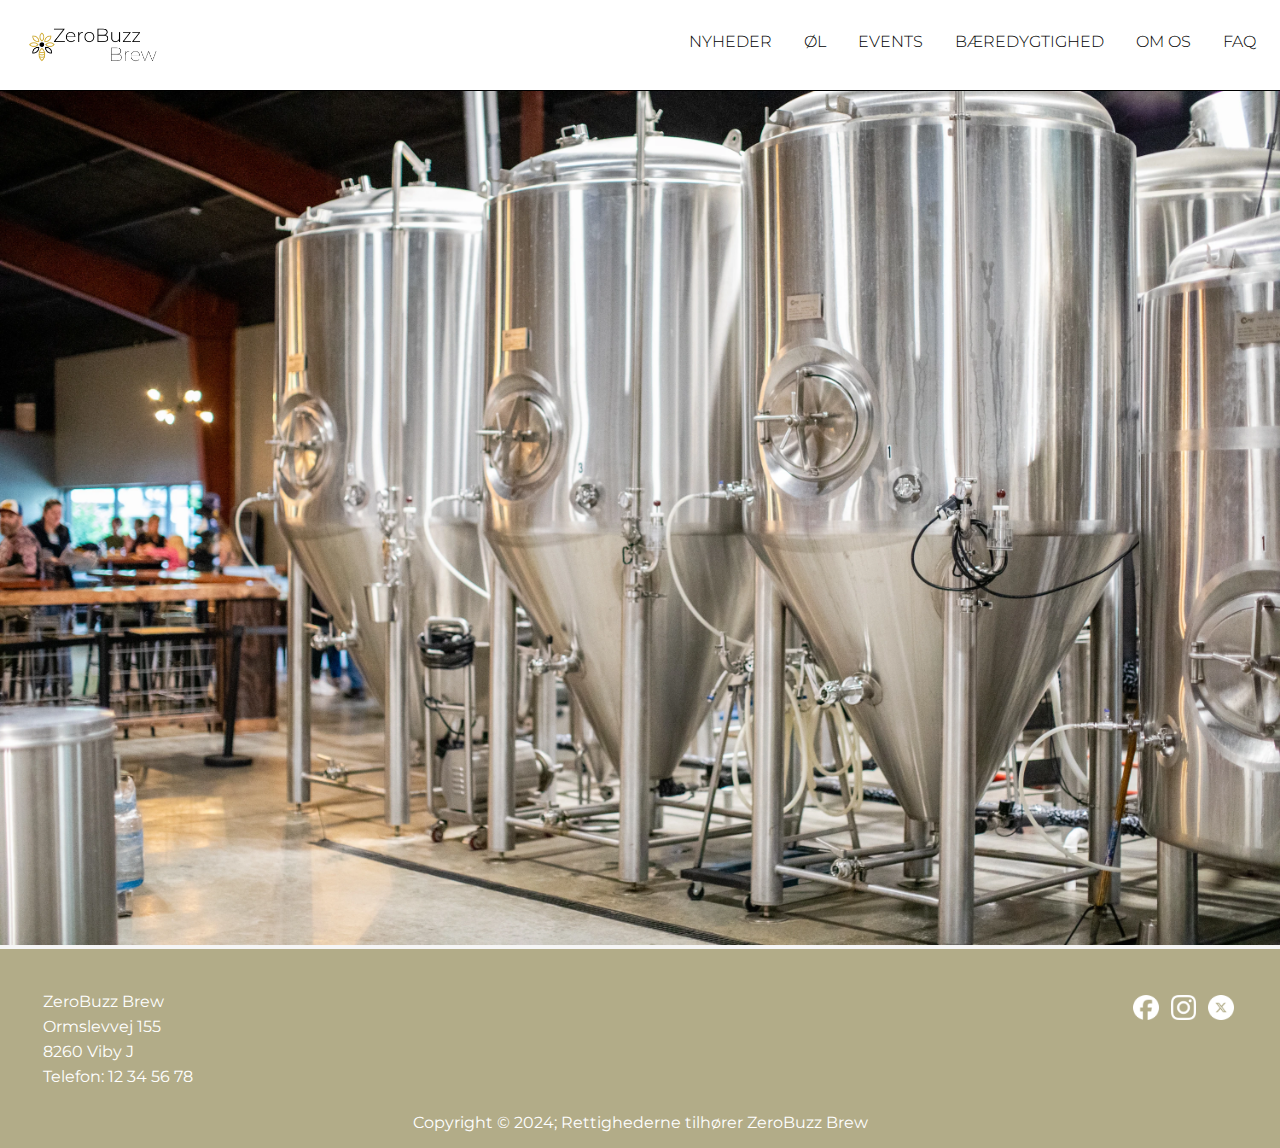
==== about-us.html @ 2fb6ac6c "øl html færdig" ====
<!DOCTYPE html>
<html lang="da">
<head>
    <meta charset="UTF-8">
    <meta name="viewport" content="width=device-width, initial-scale=1.0">
    <title>ZeroBuzz Brew - Om os</title>
    <link rel="stylesheet" href="css/style.css">
    <meta name="description" content="ZeroBuzz Brew
    bedste alkoholfri øl. ZeroBuzz Brew er et mikrobryggeri, som specialisere i alkoholfri øl.">
    <link rel="shortcut icon" href="#">

    <!-- Google font  - Montserrat -->
    <style>
        @import url('https://fonts.googleapis.com/css2?family=Montserrat:ital,wght@0,100..900;1,100..900&display=swap');
    </style>

</head>

<body>
<header> <!--Navigationsbar & logo-->
    <nav class="nav"> 
        <input type="checkbox" id="nav-checkbox" class="nav-checkbox"> <!--id skal bruges til checkboksens funktion, class skal style elementerne -->
    
        <!-- Burgerbar ikon -->
        <label for="nav-checkbox" class="nav-toggle">
                <section class="burgermenu-knap menu" onclick="myFunction(this)">
                    <section class="bar1"></section>
                    <section class="bar2"></section>
                    <section class="bar3"></section>
            </section></button>
        </label>
         
        <ul class="nav-menu"> <!-- burgermenu class-->
            <li><a href="index.html"> <!-- Logo, på linje med nav -->
               <img class="logo" src="images/lille-logo.webp" alt="lille-logo" >
            </a></li>

            <li><a class="dropdown-styling" href="#.html">NYHEDER</a> </li> 
            <li><a class="dropdown-styling" href="beers.html">ØL</a></li>
            <li><a class="dropdown-styling" href="events.html">EVENTS</a></li>
            <li><a class="dropdown-styling" href="#.html">BÆREDYGTIGHED</a></li>
            <li><a class="dropdown-styling" href="about-us.html">OM OS</a></li>
            <li><a class="dropdown-styling" href="#.html">FAQ</a></li>
        </ul>
    </nav>
</header>
<main>
    <section >
        <img src="images/brewery.webp" alt="bryghus" class="pic">
    </section>
</main>
<footer>
    <section class="footerContainer">

        <section class="footerAdresse">
            <p>ZeroBuzz Brew</p>
            <p>Ormslevvej 155</p>
            <p>8260 Viby J</p>
            <p>Telefon: 12 34 56 78</p>
        </section>

        <section class="footerSocialemedier">
            <li><a class="footer" href="#">
                <img src="images/facebook-icon.webp" alt="facebook-icon">
            </a></li>
            <li><a class="footer" href="#">
                <img src="images/instagram-icon.webp" alt="instagram-icon">
            </a></li> 
            <li><a class="footer" href="#">
                <img src="images/x-icon.webp" alt="x-icon">
            </a></li>
        </section>
    
    </section>

    <section class="footerBottom">
        <p>Copyright &copy; 2024; Rettighederne tilhører ZeroBuzz Brew</p>
    </section>

</footer>

<script src="js/script.js"></script>
</body>
</html>
---- css/style.css ----
/* / <uniquifier>: Use a unique and descriptive class name
// <weight>: Use a value from 100 to 900

.montserrat-<uniquifier> {
  font-family: "Montserrat", sans-serif;
  font-optical-sizing: auto;
  font-weight: <weight>;
  font-style: normal;
} */


/* Definerer de mest brugte farver og andre elementer i koden */
:root {
    --sort: #000;
    --hvid: #ffffff;
    --navigationsbar: #ffffff;
    --baggrundsfarve: #f5f5f5;
}

a {
    text-decoration: none; /* fjerner streger under links */
    color: inherit; /* fjerner den blå farve i links */
    font-size: 1rem;
    font-weight: 300;
    font-family: "Montserrat", sans-serif;
}


/* Basic stylings - generelt for html */
*,
*::before,
*::after {
    margin: 0;
    padding: 0;
    box-sizing: border-box;
    font-family: "Montserrat", sans-serif;
}

body {
    background-color: var(--baggrundsfarve);
}

/*------------------------------------------*/

/* FUNKTIONER / STYLING AF NAVIGATIONSBAR */

/* Styling af nav-tag */
nav {
    font-weight: 300;
    position: fixed; /* sikrer at nav følger skærmen, når der scrolles nedad */
    width: 100%; /* Fylder hele skærmen ud */
    top: 0; /* Placerer navigationen øverst på skærmen */
    z-index: 999; /* Høj z-index-værdi for at sikre, at det vises over andre elementer */
    background-color: var(--navigationsbar);
}

/* styling af den egentlige checkboks */
.nav-checkbox {
    display: none; /* fjerner den aktuelle checkboks fra syne*/
}

/* placering af burgermenu - bar */
.nav-toggle {
    position: absolute;
    cursor: pointer;
    margin: 0rem 1rem;
    right: 0; /* placerer elementet helt til højre */
    z-index: 1000; /* Sørger for, at burgermenu-ikonet vises over alt andet */
}

/* styling af burgermenu - bar */
.menu {
    margin: 1.5rem 1rem 1rem 1rem; /* placering af bar fra top */
    right: 0; /* placerer elementet helt til højre */
    position: relative;
}

/* styling af navigation */
.nav-menu {
    display: flex;
    flex-direction: column; /* elementer på række - mobil view*/
    right: 0; /* placerer elementet helt til højre */
    margin: 0.7rem; /* Giver luft omkring */
    margin-bottom: 0; /* fjerner margin i bund */
    z-index: 1000;
}

/* funktionalitet af burgermenu - bar-img */
#nav-checkbox:checked ~ ul.nav-menu li {
    display: block; /*kalder på liste elementerne, når der trykkes på bar */
}

/* styling af klik på links i nav */
a:active {
    background-color: var(--hvid); /* giver aktiverede links en mørkere baggrundsfarve:*/
}



/*----------------------------------------------*/

/* STYLING AF LISTEDE ELEMENTER - LI */

/* layout af listede elementer */
.dropdown-styling {
    display: flex;
    justify-content: left; /* placerer menuen i venstre side */
    padding-left: 1rem; /*luft mellem elementer */
    padding-right: 1rem; /*luft mellem elementer */
    width: 100%; /* Fylder hele skærmen ud */
    border-bottom: 0.5px solid var(--sort);
}

/* styling af tekst, i under-listede elementer*/

/* styling af listede elementer*/
nav li { 
    list-style: none; /* fjerner prikker fra listede elementer */
    display: none; /*viser kun listede elementer, når der klikkes på burgermenu-logo/img*/
}

/* placering af logo - i listede elementer */
li:first-child { /* first-child, fordi logo er første element i listede elementer. Denne skal være placeret anderledes. */
    margin-right: auto;
    display: block; /* sikrer at logo altid vises, selvom andre listede elementer er skjult*/
}

ul {
    display: flex;
    flex-direction: column; /* Placerer elementerne i en kolonne */
    list-style: none; /* fjerner prikker fra listede elementer */
}

ul li a {
    display: block; 
    padding: 1rem 0.5rem; /* Afstand 1rem til top og bund. Afstand til siderne*/
}

/* styling af logo-img */
.logo {
    width: 8rem; /* størrelse på img - rem pga. responsiv */
    margin-left: 0.8rem; /* luft omkring img, til nærliggende kanter*/
}


/*---------------------------------------------*/
/* Burgermenu Knappen */
.burgermenu-knap {
    display: inline-block; /* Giver mulighed for at indstille en bredde og højde på elementet */
    cursor: pointer; /* Ændre mussenmarkøren til en pegemarkør */
}
  
.bar1, .bar2, .bar3 {
    width: 35px; /* Bredden på burgermenuens bar */
    height: 3px; /* Tykkelsen på burgermenuens bar */
    background-color: var(--sort); /* Udfyldt farve af burgermenuens bar */
    margin: 8px 0; /* Afstanden mellem hver bar */
    transition: 0.4s; /* Tiden overgangen tager */
    border-radius: 2rem; /* Afrundet kanter */
}
.change .bar1 {
    transform: translate(0, 11px) rotate(-45deg); /* Rotere første bar */
}
  
.change .bar2 {
    opacity: 0; /* Fade ud anden bar */
}
  
.change .bar3 {
    transform: translate(0, -11px) rotate(45deg); /* Rotere sidste bar */
}
/*---------------------------------------------*/
/*  */
/* FOOTER */
footer {
    background-color: #B2AC88;
    width: 100%; /* Fylder hele skærmen ud */
    padding: 2.5rem 2.5rem 1rem; /* Afstand rundet om elementerne i rem, så det er responsivt */
    color: var(--hvid); /* Gør skriften hvid */
}
  
.footerContainer {
    display: flex;
    justify-content: space-between; /* Placerer elementerne i hver side af skærmen */
}
  
.footerAdresse p {
    padding: 3px; /* Afstand mellem teksten */
}
  
.footerSocialemedier {
    list-style: none; /* Fjerner prikker fra listede elementer */
    display: flex;
    flex-direction: row; /* Placerer elementerne i på række */ 
}
.footerSocialemedier img {
    width: 1.6rem; /* Definere størrelsen på ikonerne */
    height: auto;
    margin: 6px; /* Luft omrking hvert element */
}
 /*  */
.footerBottom {
    padding-top: 1.5rem;  /* Afstand til footerContainer over */
    text-align: center;  /* Placerer teksten i midten */
}

/*---------------------------------------------*/
/* STYLING AF MAIN */
main{
    margin-top: 5.7rem;  /* Rykker det ud under fra headeren */
}

.pic {
    width: 100%;
}


/*---------------------------------------------*/
/* STYLING AF ØL */

/* Styling af velkomst billed */
.billed-container-top {
    position: relative;
}

.billed-container-top img {
    display: block;
    width: 100%;
    object-fit: cover;
}

/* Styling af tekst over billed */
.overlay-tekst {
    position: absolute;
    top: 50%; /* sikrer placering i midten, både vertikalt og horisontalt i forhold til det omsluttende billede. */
    left: 50%; /* sikrer placering i midten */
    transform: translate(-50%, -50%); /* Transform-funktionen bruges til at finjustere placeringen */
    padding: 1rem; /* Luft omkring tekst */
    color: var(--hvid); /* Gør skriften hvid */
    text-align: center; /* Placerer teksten i midten */
}

.overlay-heading {
    font-size: 2rem; /* Tekst størrelsen */
    font-weight: 400; /* Tykkelsen af teksten */
}

.overlay-bodytext {
    line-height: 1.8rem; /*linjeafstand*/
    font-weight: 200; /* Tykkelsen af teksten */
}

/* bodytext - teksten under billedet */
.beer-bodytext {
    display: flex;
    justify-content: center; /* Placerer tekstboksen i midten */
    text-align: center; /* Placere teksen i midten */
    padding: 3rem; /* Luft omkring tekstboksen */
}

/* Produkt galleri */
.products-gallery {
    width: 100%;
    display: flex;
    flex-direction: column; /* Placerer elementerne i en kolonne */
    padding: 1.5rem;  /* Luft omkring */
}

.products-gallery img {
    width: 100%;  /* Størrelsen på billedet */
    height: auto; 
    
}

.product-description {
    text-align: center;  /* Placerer teksten i midten */
}

/*---------------------------------------------*/

/* RESPONSIVE - MEDIA QUERIES */


/* FOR MOBILE VIEW */
@media only screen and (max-width: 320px) {
    /* STYLING AF FOOTER */
    .footerSocialemedier {
        flex-direction: column;  /* Placerer elementerne i en kolonne */
    }
    .footerSocialemedier img {
        margin: 3px;  /* Luften omkring elementerne */
    }
}

@media only screen and (max-width: 425px) {
    .overlay-bodytext {
        display: none; /* Fjerne teksten, da jeg synes det ikke passer til mobil layout */
    }
}


/* FOR DESKTOP VIEW */
@media only screen and (min-width: 768px) {
    /* STYLING AF NAVIGATION */
    nav {
        border-bottom: 0.5px solid var(--sort);  /* Placere en streg under header */
    }
    .nav-toggle {
        display: none; /* skjuler bar-img i desktop view */
    }

    .nav-menu {
        flex-direction: row; /* ændrer opstilling/retning på listede elementer i nav */
        /* styling af navigationsbar */
        display: flex;
        right: 0; /* placerer elementet helt til højre */
        margin: 0.5rem; /* Afstand omkring */
        z-index: 100;
    }

    .dropdown-styling {
        margin-top: 0.5rem; /* gør teksten på linje med logo (midten) */
        margin-bottom: 0.5rem; /* gør giver sammen afstand som top til tekst til tekst til bund */
        border-bottom: none; /* Fjerne stregen under hvert element */
    }

    nav li {
        display: block; /* gør listede elementer synlige */
    }

    a {
        font-size: 0.9rem; /* tilpasser tekst størrelsen skærmstørrelsen */
    }

 /* ØL */
    .overlay-heading {
        font-size: 3rem; /* Tekstens størrelse */
        font-weight: 400; /* Tykkelsen på teksen */
    }

    .overlay-bodytext {
        font-size: 1.25rem; /* Tekstens størrelse */
    }

    /* Produkt galleri */
    .products-gallery-row {
        display: flex;
        flex-flow: row wrap; /* Placerer elementerne på en række med 'row' og med 'wrap' pakker elementerne på flere linjer. */
        justify-content: center; /* Placerer elementerne i midten */
    }

    .products-gallery {
        width: 50%; /* Størrelsen på elementerne */
    }

    .product-description {
        padding: 2rem; /* Luft omkring teksten */
    }
}



@media only screen and (min-width: 769px) {
    a {
        font-size: 1rem; /* tilpasser tekst størrelsen skærmstørrelsen */
    }

 /* ØL */
    .overlay-heading {
        font-size: 4rem; /* Tekstens størrelsen */
    }

    .overlay-bodytext {
        font-size: 1.5rem; /* Tekstens størrelsen */
        line-height: 2.3rem; /* Linjeafstand */
    }

    /* Produkt galleri */
    .products-gallery-row {
        display: flex;
        flex-flow: row wrap; /* Placerer elementerne på en række med 'row' og med 'wrap' pakker elementerne på flere linjer. */
        justify-content: center; /* Placerer elementerne i midten */
    }

    .products-gallery {
        width: 25%; /* Størrelsen på elementerne */
    }
}
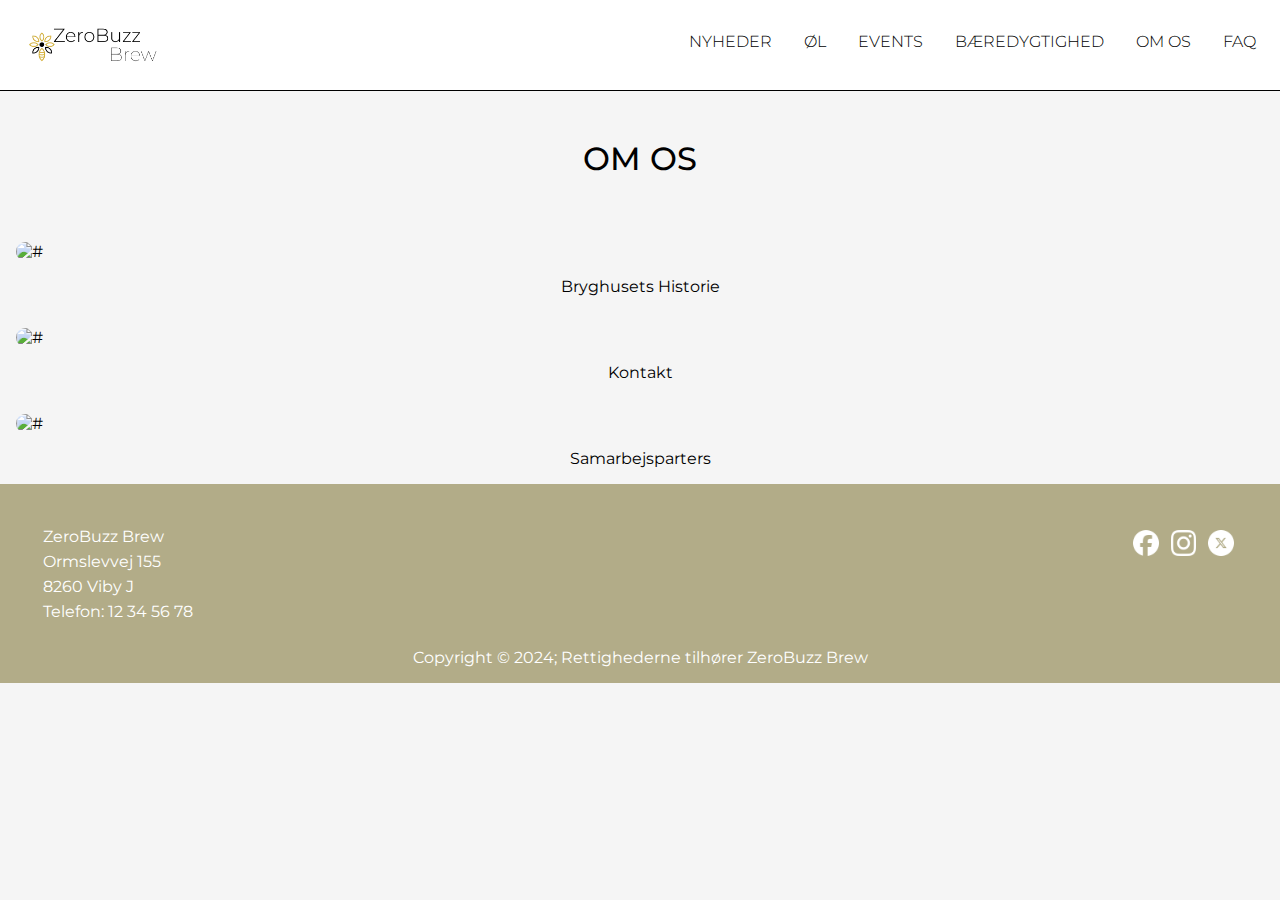
==== commit a2cf0eb2: "events færdig" ====
--- a/about-us.html
+++ b/about-us.html
@@ -44,12 +44,32 @@
         </ul>
     </nav>
 </header>
-<main>
-    <section >
-        <img src="images/brewery.webp" alt="bryghus" class="pic">
+
+<main> <!-- OM OS -->
+    
+    <section class="about-us-heading">
+        <h1>OM OS</h1>
     </section>
+    <section class="about-us-row">
+        <section class="about-us-del">
+            <img src="#" alt="#">
+            <p class="about-us-description">Bryghusets Historie</p>
+        </section> 
+        
+        <section class="about-us-del">
+            <img src="#" alt="#">
+            <p class="about-us-description">Kontakt</p>
+        </section> 
+        
+        <section class="about-us-del">
+            <img src="#" alt="#">
+            <p class="about-us-description">Samarbejsparters</p>
+        </section> 
+    </section>
+
 </main>
-<footer>
+
+<footer> <!-- FOOTER -->
     <section class="footerContainer">
 
         <section class="footerAdresse">
--- a/css/style.css
+++ b/css/style.css
@@ -38,11 +38,12 @@
 
 body {
     background-color: var(--baggrundsfarve);
-}
-
-/*------------------------------------------*/
-
-/* FUNKTIONER / STYLING AF NAVIGATIONSBAR */
+    font-family: "Montserrat", sans-serif;
+}
+
+/*---------------------------------------------------------------------------------------*/
+
+/* NAVIGATIONSBAR STYLING */
 
 /* Styling af nav-tag */
 nav {
@@ -95,12 +96,6 @@
     background-color: var(--hvid); /* giver aktiverede links en mørkere baggrundsfarve:*/
 }
 
-
-
-/*----------------------------------------------*/
-
-/* STYLING AF LISTEDE ELEMENTER - LI */
-
 /* layout af listede elementer */
 .dropdown-styling {
     display: flex;
@@ -143,8 +138,8 @@
 }
 
 
-/*---------------------------------------------*/
-/* Burgermenu Knappen */
+/*------------------------------------------------------------------------------------------*/
+/* Burgermenu Knappen STYLING */
 .burgermenu-knap {
     display: inline-block; /* Giver mulighed for at indstille en bredde og højde på elementet */
     cursor: pointer; /* Ændre mussenmarkøren til en pegemarkør */
@@ -169,9 +164,9 @@
 .change .bar3 {
     transform: translate(0, -11px) rotate(45deg); /* Rotere sidste bar */
 }
-/*---------------------------------------------*/
+/*------------------------------------------------------------------------------------------*/
 /*  */
-/* FOOTER */
+/* FOOTER STYLING */
 footer {
     background-color: #B2AC88;
     width: 100%; /* Fylder hele skærmen ud */
@@ -204,7 +199,7 @@
     text-align: center;  /* Placerer teksten i midten */
 }
 
-/*---------------------------------------------*/
+/*------------------------------------------------------------------------------------------*/
 /* STYLING AF MAIN */
 main{
     margin-top: 5.7rem;  /* Rykker det ud under fra headeren */
@@ -214,9 +209,8 @@
     width: 100%;
 }
 
-
-/*---------------------------------------------*/
-/* STYLING AF ØL */
+/*------------------------------------------------------------------------------------------*/
+/* ØL STYLING */
 
 /* Styling af velkomst billed */
 .billed-container-top {
@@ -276,7 +270,75 @@
     text-align: center;  /* Placerer teksten i midten */
 }
 
-/*---------------------------------------------*/
+/*------------------------------------------------------------------------------------------*/
+
+/* EVENTS STYLING */
+
+/* Overskrift */
+.events-heading h1 {
+    display: flex;
+    justify-content: center; /* Placerer tekstboksen i midten */
+    text-align: center; /* Placere teksen i midten */
+    padding: 3rem; /* Luft omkring tekstboksen */
+    font-weight: 500;
+}
+
+/* events dele */
+.events-del {
+    width: 100%;
+    display: flex;
+    flex-direction: column; /* Placerer elementerne i en kolonne */
+    padding: 1rem 1rem; /* Luft omkring */
+
+}
+
+.events-del img {
+    width: 100%;  /* Størrelsen på billedet */
+    height: auto; 
+    border-radius: 2rem; /* Afrundet kanter */
+}
+
+.events-description {
+    text-align: center;  /* Placerer teksten i midten */
+    padding-top: 1rem; /* Afstand mellem billed og tekst under */
+}
+
+
+/*------------------------------------------------------------------------------------------*/
+
+/* OM OS STYLING */
+
+/* Overskrift */
+.about-us-heading h1 {
+    display: flex;
+    justify-content: center; /* Placerer tekstboksen i midten */
+    text-align: center; /* Placere teksen i midten */
+    padding: 3rem; /* Luft omkring tekstboksen */
+    font-weight: 500;
+}
+
+/* events dele */
+.about-us-del {
+    width: 100%;
+    display: flex;
+    flex-direction: column; /* Placerer elementerne i en kolonne */
+    padding: 1rem 1rem; /* Luft omkring */
+
+}
+
+.about-us-del img {
+    width: 100%;  /* Størrelsen på billedet */
+    height: auto; 
+    border-radius: 2rem; /* Afrundet kanter */
+}
+
+.about-us-description {
+    text-align: center;  /* Placerer teksten i midten */
+    padding-top: 1rem; /* Afstand mellem billed og tekst under */
+}
+
+
+/*------------------------------------------------------------------------------------------*/
 
 /* RESPONSIVE - MEDIA QUERIES */
 
@@ -356,6 +418,24 @@
     .product-description {
         padding: 2rem; /* Luft omkring teksten */
     }
+
+/* EVENTS */
+
+    /* Events dele */
+    .events-row {
+        display: flex;
+        flex-flow: row wrap; /* Placerer elementerne på en række med 'row' og med 'wrap' pakker elementerne på flere linjer. */
+        justify-content: center; /* Placerer elementerne i midten */
+    }
+
+    .events-del {
+        width: 50%; /* Størrelsen på elementerne */
+    }
+
+    .events-description {
+        padding: 2rem; /* Luft omkring teksten */
+    }
+
 }
 
 
@@ -385,4 +465,16 @@
     .products-gallery {
         width: 25%; /* Størrelsen på elementerne */
     }
+
+/* EVENTS */
+    /* events dele */
+    .events-row {
+        display: flex;
+        flex-flow: row wrap; /* Placerer elementerne på en række med 'row' og med 'wrap' pakker elementerne på flere linjer. */
+        justify-content: center; /* Placerer elementerne i midten */
+    }
+
+    .events-del {
+        width: 25%; /* Størrelsen på elementerne */
+    }
 }